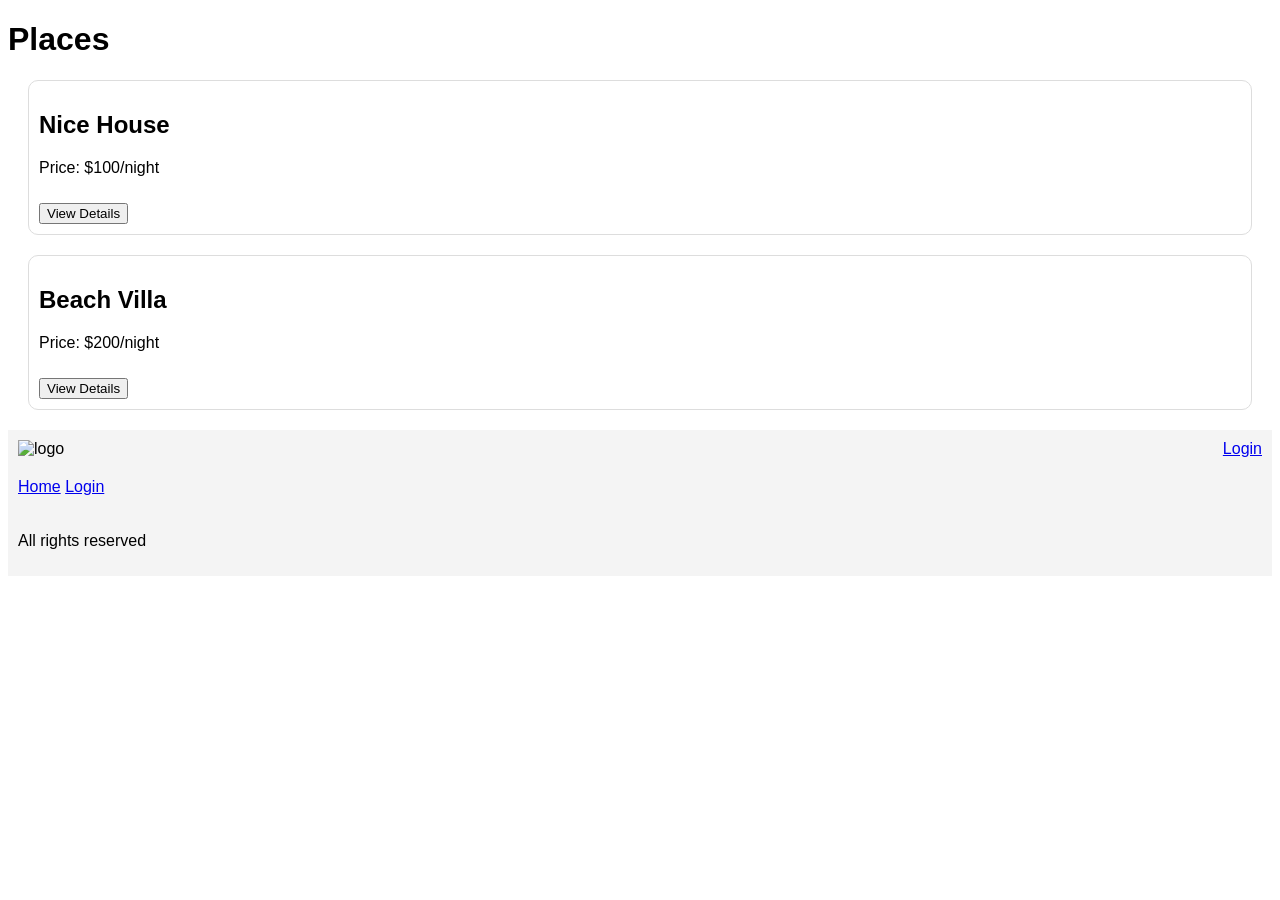
==== HBNB_App/part4/index.html @ 7ab7504f "Task0: Complet simple web client designe" ====
<!DOCTYPE html>
<html lang="en">
<head>
  <meta charset="UTF-8">
  <title>HBnB</title>
  <link rel="stylesheet" href="styles.css">
  <h1>Places</h1>

<div class="place-card">
  <h2>Nice House</h2>
  <p>Price: $100/night</p>
  <a href="place.html">
    <button class="details-button">View Details</button>
  </a>
</div>

<div class="place-card">
  <h2>Beach Villa</h2>
  <p>Price: $200/night</p>
  <a href="place.html">
    <button class="details-button">View Details</button>
  </a>
</div>
</head>

<body>

<header>
  <img src="images/logo.png" class="logo" alt="logo">
  <a href="login.html" class="login-button">Login</a>
</header>

<nav>
  <a href="index.html">Home</a>
  <a href="login.html">Login</a>
</nav>

<main>
  <!-- contenu ici -->
</main>

<footer>
  <p>All rights reserved</p>
</footer>

</body>
</html>
---- HBNB_App/part4/styles.css ----
body {
  font-family: Arial;
}

header, nav, footer {
  padding: 10px;
  background-color: #f4f4f4;
}

.logo {
  width: 50px;
}

.login-button {
  float: right;
}

.place-card, .review-card {
  margin: 20px;
  padding: 10px;
  border: 1px solid #ddd;
  border-radius: 10px;
}

.details-button {
  margin-top: 10px;
}
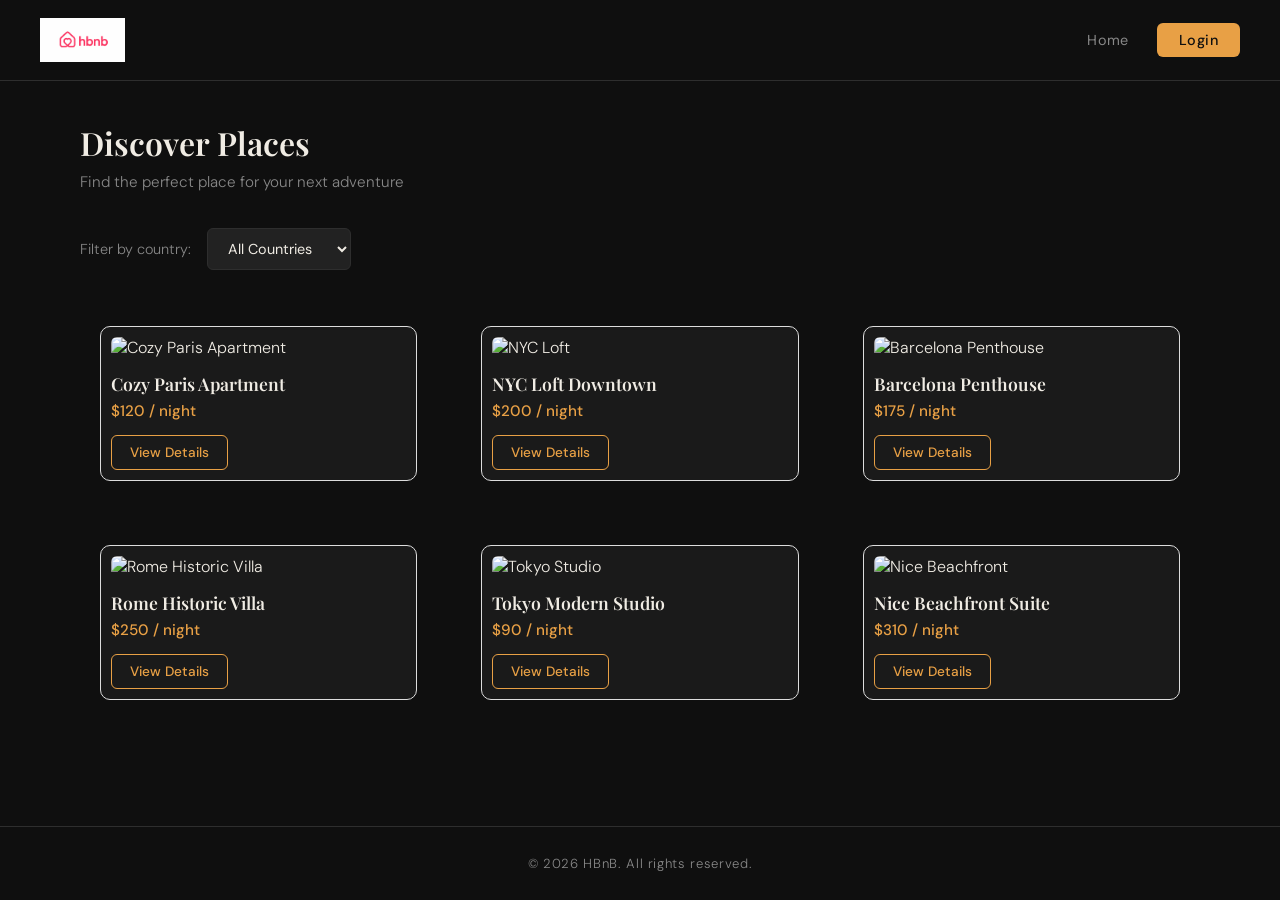
==== commit d2acbd11: "modif part4 task 0" ====
--- a/HBNB_App/part4/index.html
+++ b/HBNB_App/part4/index.html
@@ -1,47 +1,87 @@
 <!DOCTYPE html>
 <html lang="en">
-<head>
-  <meta charset="UTF-8">
-  <title>HBnB</title>
-  <link rel="stylesheet" href="styles.css">
-  <h1>Places</h1>
+  <head>
+    <meta charset="UTF-8" />
+    <meta name="viewport" content="width=device-width, initial-scale=1.0" />
+    <title>HBnB - Find your place</title>
+    <link rel="stylesheet" href="styles.css" />
+  </head>
+  <body>
+    <header>
+      <img src="logo.png" alt="HBnB Logo" class="logo" />
+      <nav>
+        <a href="index.html">Home</a>
+        <a href="login.html" class="login-button">Login</a>
+      </nav>
+    </header>
 
-<div class="place-card">
-  <h2>Nice House</h2>
-  <p>Price: $100/night</p>
-  <a href="place.html">
-    <button class="details-button">View Details</button>
-  </a>
-</div>
+    <main>
+      <h1 class="page-title">Discover Places</h1>
+      <p class="page-subtitle">Find the perfect place for your next adventure</p>
 
-<div class="place-card">
-  <h2>Beach Villa</h2>
-  <p>Price: $200/night</p>
-  <a href="place.html">
-    <button class="details-button">View Details</button>
-  </a>
-</div>
-</head>
+      <div class="filter-bar">
+        <label for="country-filter">Filter by country:</label>
+        <select id="country-filter">
+          <option value="all">All Countries</option>
+          <option value="france">France</option>
+          <option value="usa">United States</option>
+          <option value="spain">Spain</option>
+          <option value="italy">Italy</option>
+          <option value="japan">Japan</option>
+        </select>
+      </div>
 
-<body>
+      <section class="places-grid" id="places-list">
 
-<header>
-  <img src="images/logo.png" class="logo" alt="logo">
-  <a href="login.html" class="login-button">Login</a>
-</header>
+        <article class="place-card" data-country="france">
+          <img src="images/place1.jpg" alt="Cozy Paris Apartment" />
+          <h3>Cozy Paris Apartment</h3>
+          <p class="price">$120 / night</p>
+          <a href="place.html" class="details-button">View Details</a>
+        </article>
 
-<nav>
-  <a href="index.html">Home</a>
-  <a href="login.html">Login</a>
-</nav>
+        <article class="place-card" data-country="usa">
+          <img src="images/place2.jpg" alt="NYC Loft" />
+          <h3>NYC Loft Downtown</h3>
+          <p class="price">$200 / night</p>
+          <a href="place.html" class="details-button">View Details</a>
+        </article>
 
-<main>
-  <!-- contenu ici -->
-</main>
+        <article class="place-card" data-country="spain">
+          <img src="images/place3.jpg" alt="Barcelona Penthouse" />
+          <h3>Barcelona Penthouse</h3>
+          <p class="price">$175 / night</p>
+          <a href="place.html" class="details-button">View Details</a>
+        </article>
 
-<footer>
-  <p>All rights reserved</p>
-</footer>
+        <article class="place-card" data-country="italy">
+          <img src="images/place4.jpg" alt="Rome Historic Villa" />
+          <h3>Rome Historic Villa</h3>
+          <p class="price">$250 / night</p>
+          <a href="place.html" class="details-button">View Details</a>
+        </article>
 
-</body>
+        <article class="place-card" data-country="japan">
+          <img src="images/place5.jpg" alt="Tokyo Studio" />
+          <h3>Tokyo Modern Studio</h3>
+          <p class="price">$90 / night</p>
+          <a href="place.html" class="details-button">View Details</a>
+        </article>
+
+        <article class="place-card" data-country="france">
+          <img src="images/place6.jpg" alt="Nice Beachfront" />
+          <h3>Nice Beachfront Suite</h3>
+          <p class="price">$310 / night</p>
+          <a href="place.html" class="details-button">View Details</a>
+        </article>
+
+      </section>
+    </main>
+
+    <footer>
+      <p>&copy; 2026 HBnB. All rights reserved.</p>
+    </footer>
+
+    <script src="index.js"></script>
+  </body>
 </html>
--- a/HBNB_App/part4/styles.css
+++ b/HBNB_App/part4/styles.css
@@ -1,27 +1,509 @@
+@import url('https://fonts.googleapis.com/css2?family=Playfair+Display:wght@400;600;700&family=DM+Sans:wght@300;400;500&display=swap');
+
+:root {
+  --bg: #0f0f0f;
+  --bg-card: #1a1a1a;
+  --bg-input: #222222;
+  --accent: #e8a045;
+  --accent-dark: #c4862e;
+  --text: #f0ece4;
+  --text-muted: #888;
+  --border: #2e2e2e;
+  --border-card: #ddd;
+  --radius-card: 10px;
+  --shadow: 0 4px 24px rgba(0,0,0,0.4);
+}
+
+* {
+  box-sizing: border-box;
+  margin: 0;
+  padding: 0;
+}
+
 body {
-  font-family: Arial;
-}
-
-header, nav, footer {
-  padding: 10px;
-  background-color: #f4f4f4;
-}
-
-.logo {
-  width: 50px;
+  background: var(--bg);
+  color: var(--text);
+  font-family: 'DM Sans', sans-serif;
+  font-weight: 300;
+  min-height: 100vh;
+  display: flex;
+  flex-direction: column;
+}
+
+/* ─── HEADER ─── */
+header {
+  display: flex;
+  align-items: center;
+  justify-content: space-between;
+  padding: 18px 40px;
+  border-bottom: 1px solid var(--border);
+  background: #0f0f0f;
+  position: sticky;
+  top: 0;
+  z-index: 100;
+}
+
+header .logo {
+  height: 44px;
+  width: auto;
+}
+
+nav {
+  display: flex;
+  align-items: center;
+  gap: 28px;
+}
+
+nav a {
+  color: var(--text-muted);
+  text-decoration: none;
+  font-size: 0.9rem;
+  font-weight: 400;
+  letter-spacing: 0.03em;
+  transition: color 0.2s;
+}
+
+nav a:hover {
+  color: var(--accent);
 }
 
 .login-button {
-  float: right;
-}
-
-.place-card, .review-card {
+  background: var(--accent);
+  color: #0f0f0f !important;
+  padding: 8px 22px;
+  border-radius: 6px;
+  font-weight: 500;
+  font-size: 0.9rem;
+  text-decoration: none;
+  transition: background 0.2s, transform 0.15s;
+}
+
+.login-button:hover {
+  background: var(--accent-dark) !important;
+  transform: translateY(-1px);
+  color: #0f0f0f !important;
+}
+
+/* ─── FOOTER ─── */
+footer {
+  text-align: center;
+  padding: 28px;
+  border-top: 1px solid var(--border);
+  color: var(--text-muted);
+  font-size: 0.82rem;
+  margin-top: auto;
+  letter-spacing: 0.05em;
+}
+
+/* ─── MAIN ─── */
+main {
+  flex: 1;
+  padding: 40px;
+  max-width: 1200px;
+  margin: 0 auto;
+  width: 100%;
+}
+
+h1, h2, h3 {
+  font-family: 'Playfair Display', serif;
+  font-weight: 600;
+}
+
+/* ─── HERO FILTER BAR ─── */
+.filter-bar {
+  display: flex;
+  align-items: center;
+  gap: 16px;
+  margin-bottom: 36px;
+  flex-wrap: wrap;
+}
+
+.filter-bar label {
+  font-size: 0.9rem;
+  color: var(--text-muted);
+}
+
+.filter-bar select {
+  background: var(--bg-input);
+  color: var(--text);
+  border: 1px solid var(--border);
+  padding: 10px 16px;
+  border-radius: 6px;
+  font-family: 'DM Sans', sans-serif;
+  font-size: 0.9rem;
+  cursor: pointer;
+  outline: none;
+  transition: border-color 0.2s;
+}
+
+.filter-bar select:focus {
+  border-color: var(--accent);
+}
+
+/* ─── PAGE TITLE ─── */
+.page-title {
+  font-family: 'Playfair Display', serif;
+  font-size: 2rem;
+  margin-bottom: 8px;
+  color: var(--text);
+}
+
+.page-subtitle {
+  color: var(--text-muted);
+  font-size: 0.95rem;
+  margin-bottom: 36px;
+}
+
+/* ─── PLACES GRID ─── */
+.places-grid {
+  display: grid;
+  grid-template-columns: repeat(auto-fill, minmax(290px, 1fr));
+  gap: 24px;
+}
+
+/* ─── PLACE CARD ─── */
+.place-card {
+  background: var(--bg-card);
+  border: 1px solid var(--border-card);
+  border-radius: var(--radius-card);
   margin: 20px;
   padding: 10px;
-  border: 1px solid #ddd;
-  border-radius: 10px;
+  transition: transform 0.25s, box-shadow 0.25s;
+  overflow: hidden;
+}
+
+.place-card:hover {
+  transform: translateY(-4px);
+  box-shadow: var(--shadow);
+}
+
+.place-card img {
+  width: 100%;
+  height: 180px;
+  object-fit: cover;
+  border-radius: 6px;
+  margin-bottom: 14px;
+}
+
+.place-card h3 {
+  font-family: 'Playfair Display', serif;
+  font-size: 1.1rem;
+  margin-bottom: 6px;
+  color: var(--text);
+}
+
+.place-card .price {
+  color: var(--accent);
+  font-size: 0.95rem;
+  font-weight: 500;
+  margin-bottom: 14px;
 }
 
 .details-button {
-  margin-top: 10px;
+  display: inline-block;
+  background: transparent;
+  color: var(--accent);
+  border: 1px solid var(--accent);
+  padding: 8px 18px;
+  border-radius: 6px;
+  font-size: 0.85rem;
+  font-family: 'DM Sans', sans-serif;
+  font-weight: 500;
+  cursor: pointer;
+  text-decoration: none;
+  transition: background 0.2s, color 0.2s;
+}
+
+.details-button:hover {
+  background: var(--accent);
+  color: #0f0f0f;
+}
+
+/* ─── LOGIN PAGE ─── */
+.auth-wrapper {
+  display: flex;
+  align-items: center;
+  justify-content: center;
+  min-height: 70vh;
+}
+
+.auth-card {
+  background: var(--bg-card);
+  border: 1px solid var(--border);
+  border-radius: 14px;
+  padding: 44px 48px;
+  width: 100%;
+  max-width: 440px;
+  box-shadow: var(--shadow);
+}
+
+.auth-card h1 {
+  font-size: 1.8rem;
+  margin-bottom: 6px;
+}
+
+.auth-card .subtitle {
+  color: var(--text-muted);
+  font-size: 0.9rem;
+  margin-bottom: 32px;
+}
+
+.form-group {
+  margin-bottom: 20px;
+}
+
+.form-group label {
+  display: block;
+  font-size: 0.85rem;
+  color: var(--text-muted);
+  margin-bottom: 8px;
+  letter-spacing: 0.04em;
+}
+
+.form-group input,
+.form-group textarea,
+.form-group select {
+  width: 100%;
+  background: var(--bg-input);
+  border: 1px solid var(--border);
+  color: var(--text);
+  padding: 12px 16px;
+  border-radius: 8px;
+  font-family: 'DM Sans', sans-serif;
+  font-size: 0.95rem;
+  outline: none;
+  transition: border-color 0.2s;
+}
+
+.form-group input:focus,
+.form-group textarea:focus,
+.form-group select:focus {
+  border-color: var(--accent);
+}
+
+.btn-primary {
+  width: 100%;
+  background: var(--accent);
+  color: #0f0f0f;
+  border: none;
+  padding: 13px;
+  border-radius: 8px;
+  font-family: 'DM Sans', sans-serif;
+  font-size: 1rem;
+  font-weight: 500;
+  cursor: pointer;
+  transition: background 0.2s, transform 0.15s;
+  margin-top: 8px;
+}
+
+.btn-primary:hover {
+  background: var(--accent-dark);
+  transform: translateY(-1px);
+}
+
+/* ─── PLACE DETAILS ─── */
+.place-details {
+  background: var(--bg-card);
+  border: 1px solid var(--border-card);
+  border-radius: var(--radius-card);
+  padding: 32px;
+  margin-bottom: 36px;
+}
+
+.place-details img.hero {
+  width: 100%;
+  height: 340px;
+  object-fit: cover;
+  border-radius: 8px;
+  margin-bottom: 28px;
+}
+
+.place-details h1 {
+  font-size: 2rem;
+  margin-bottom: 12px;
+}
+
+.place-info {
+  display: grid;
+  grid-template-columns: repeat(auto-fill, minmax(200px, 1fr));
+  gap: 16px;
+  margin: 20px 0 24px;
+}
+
+.place-info .info-item {
+  background: var(--bg-input);
+  border-radius: 8px;
+  padding: 14px 16px;
+}
+
+.place-info .info-item .label {
+  font-size: 0.75rem;
+  color: var(--text-muted);
+  text-transform: uppercase;
+  letter-spacing: 0.08em;
+  margin-bottom: 4px;
+}
+
+.place-info .info-item .value {
+  font-size: 1rem;
+  font-weight: 500;
+  color: var(--text);
+}
+
+.place-info .info-item .value.accent {
+  color: var(--accent);
+}
+
+.place-details .description {
+  color: #bbb;
+  line-height: 1.7;
+  margin-bottom: 20px;
+}
+
+.amenities {
+  display: flex;
+  flex-wrap: wrap;
+  gap: 10px;
+  margin-top: 12px;
+}
+
+.amenity-tag {
+  background: var(--bg-input);
+  border: 1px solid var(--border);
+  color: var(--text);
+  padding: 6px 14px;
+  border-radius: 20px;
+  font-size: 0.82rem;
+}
+
+/* ─── REVIEWS ─── */
+.reviews-section h2 {
+  font-size: 1.4rem;
+  margin-bottom: 20px;
+}
+
+.review-card {
+  background: var(--bg-card);
+  border: 1px solid var(--border-card);
+  border-radius: var(--radius-card);
+  margin: 20px;
+  padding: 10px;
+}
+
+.review-card .reviewer {
+  display: flex;
+  align-items: center;
+  gap: 12px;
+  margin-bottom: 10px;
+}
+
+.reviewer-avatar {
+  width: 38px;
+  height: 38px;
+  border-radius: 50%;
+  background: var(--accent);
+  display: flex;
+  align-items: center;
+  justify-content: center;
+  font-weight: 600;
+  font-size: 0.9rem;
+  color: #0f0f0f;
+}
+
+.reviewer-name {
+  font-weight: 500;
+  font-size: 0.95rem;
+}
+
+.review-rating {
+  color: var(--accent);
+  font-size: 0.9rem;
+  margin-bottom: 8px;
+}
+
+.review-comment {
+  color: #aaa;
+  line-height: 1.6;
+  font-size: 0.92rem;
+}
+
+/* ─── ADD REVIEW FORM ─── */
+.add-review {
+  background: var(--bg-card);
+  border: 1px solid var(--border);
+  border-radius: var(--radius-card);
+  padding: 32px;
+  margin-top: 32px;
+}
+
+.add-review h2 {
+  font-size: 1.4rem;
+  margin-bottom: 24px;
+}
+
+.add-review .form {
+  display: flex;
+  flex-direction: column;
+  gap: 20px;
+}
+
+.star-rating {
+  display: flex;
+  gap: 8px;
+}
+
+.star-rating input[type="radio"] {
+  display: none;
+}
+
+.star-rating label {
+  font-size: 1.6rem;
+  color: var(--border);
+  cursor: pointer;
+  transition: color 0.15s;
+}
+
+.star-rating input[type="radio"]:checked ~ label,
+.star-rating label:hover,
+.star-rating label:hover ~ label {
+  color: var(--accent);
+}
+
+/* ─── BACK LINK ─── */
+.back-link {
+  display: inline-flex;
+  align-items: center;
+  gap: 6px;
+  color: var(--text-muted);
+  text-decoration: none;
+  font-size: 0.88rem;
+  margin-bottom: 24px;
+  transition: color 0.2s;
+}
+
+.back-link:hover {
+  color: var(--accent);
+}
+
+/* ─── RESPONSIVE ─── */
+@media (max-width: 768px) {
+  header {
+    padding: 14px 20px;
+  }
+
+  main {
+    padding: 24px 16px;
+  }
+
+  .auth-card {
+    padding: 28px 24px;
+  }
+
+  .place-details {
+    padding: 20px;
+  }
+
+  .places-grid {
+    grid-template-columns: 1fr;
+  }
 }
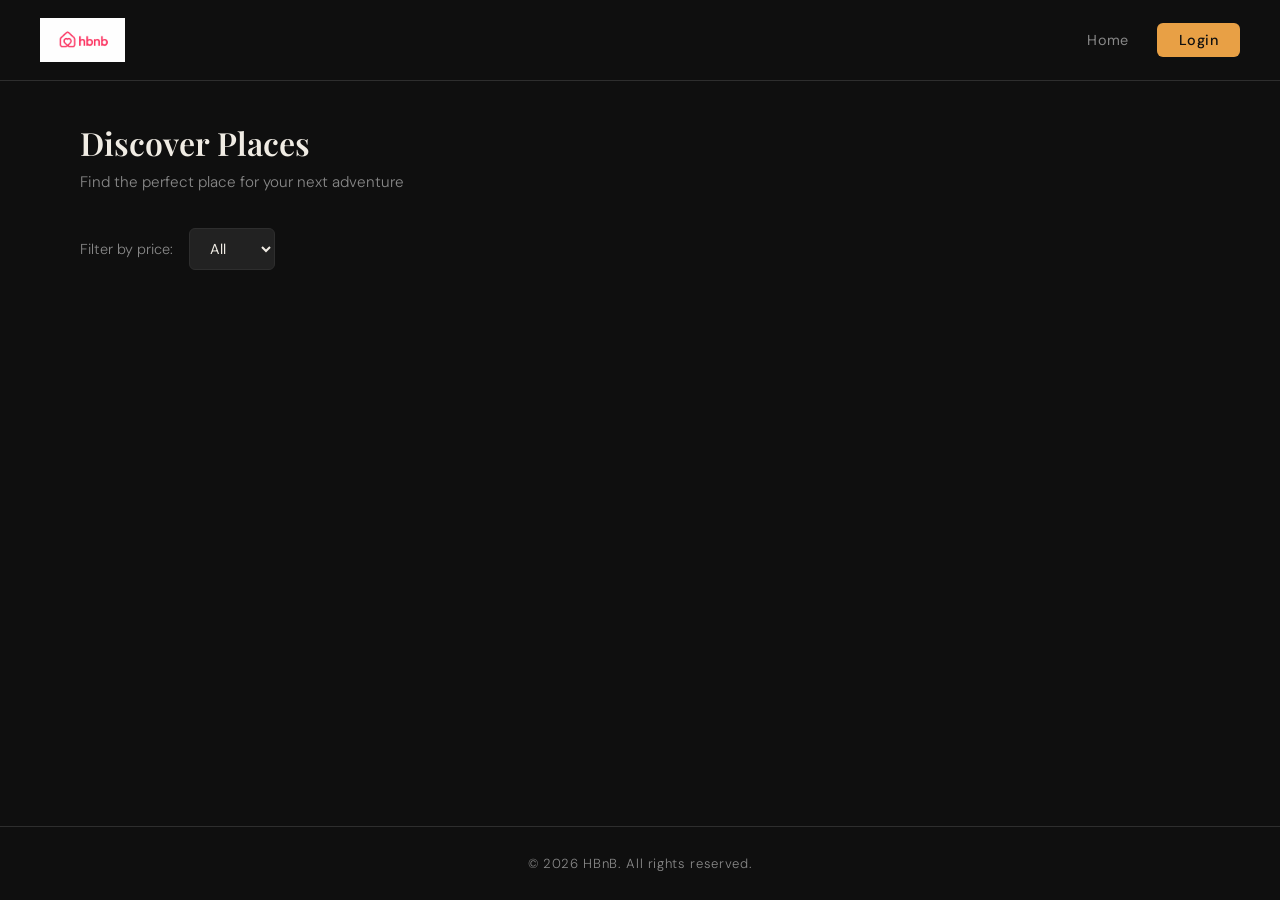
==== commit b52c9a8e: "Part4: Add login and index functionality" ====
--- a/HBNB_App/part4/index.html
+++ b/HBNB_App/part4/index.html
@@ -11,77 +11,27 @@
       <img src="logo.png" alt="HBnB Logo" class="logo" />
       <nav>
         <a href="index.html">Home</a>
-        <a href="login.html" class="login-button">Login</a>
+        <a href="login.html" id="login-link" class="login-button">Login</a>
       </nav>
     </header>
-
     <main>
       <h1 class="page-title">Discover Places</h1>
       <p class="page-subtitle">Find the perfect place for your next adventure</p>
-
       <div class="filter-bar">
-        <label for="country-filter">Filter by country:</label>
-        <select id="country-filter">
-          <option value="all">All Countries</option>
-          <option value="france">France</option>
-          <option value="usa">United States</option>
-          <option value="spain">Spain</option>
-          <option value="italy">Italy</option>
-          <option value="japan">Japan</option>
+        <label for="price-filter">Filter by price:</label>
+        <select id="price-filter">
+          <option value="all">All</option>
+          <option value="10">$10</option>
+          <option value="50">$50</option>
+          <option value="100">$100</option>
         </select>
       </div>
-
       <section class="places-grid" id="places-list">
-
-        <article class="place-card" data-country="france">
-          <img src="images/place1.jpg" alt="Cozy Paris Apartment" />
-          <h3>Cozy Paris Apartment</h3>
-          <p class="price">$120 / night</p>
-          <a href="place.html" class="details-button">View Details</a>
-        </article>
-
-        <article class="place-card" data-country="usa">
-          <img src="images/place2.jpg" alt="NYC Loft" />
-          <h3>NYC Loft Downtown</h3>
-          <p class="price">$200 / night</p>
-          <a href="place.html" class="details-button">View Details</a>
-        </article>
-
-        <article class="place-card" data-country="spain">
-          <img src="images/place3.jpg" alt="Barcelona Penthouse" />
-          <h3>Barcelona Penthouse</h3>
-          <p class="price">$175 / night</p>
-          <a href="place.html" class="details-button">View Details</a>
-        </article>
-
-        <article class="place-card" data-country="italy">
-          <img src="images/place4.jpg" alt="Rome Historic Villa" />
-          <h3>Rome Historic Villa</h3>
-          <p class="price">$250 / night</p>
-          <a href="place.html" class="details-button">View Details</a>
-        </article>
-
-        <article class="place-card" data-country="japan">
-          <img src="images/place5.jpg" alt="Tokyo Studio" />
-          <h3>Tokyo Modern Studio</h3>
-          <p class="price">$90 / night</p>
-          <a href="place.html" class="details-button">View Details</a>
-        </article>
-
-        <article class="place-card" data-country="france">
-          <img src="images/place6.jpg" alt="Nice Beachfront" />
-          <h3>Nice Beachfront Suite</h3>
-          <p class="price">$310 / night</p>
-          <a href="place.html" class="details-button">View Details</a>
-        </article>
-
       </section>
     </main>
-
     <footer>
       <p>&copy; 2026 HBnB. All rights reserved.</p>
     </footer>
-
     <script src="index.js"></script>
   </body>
 </html>
